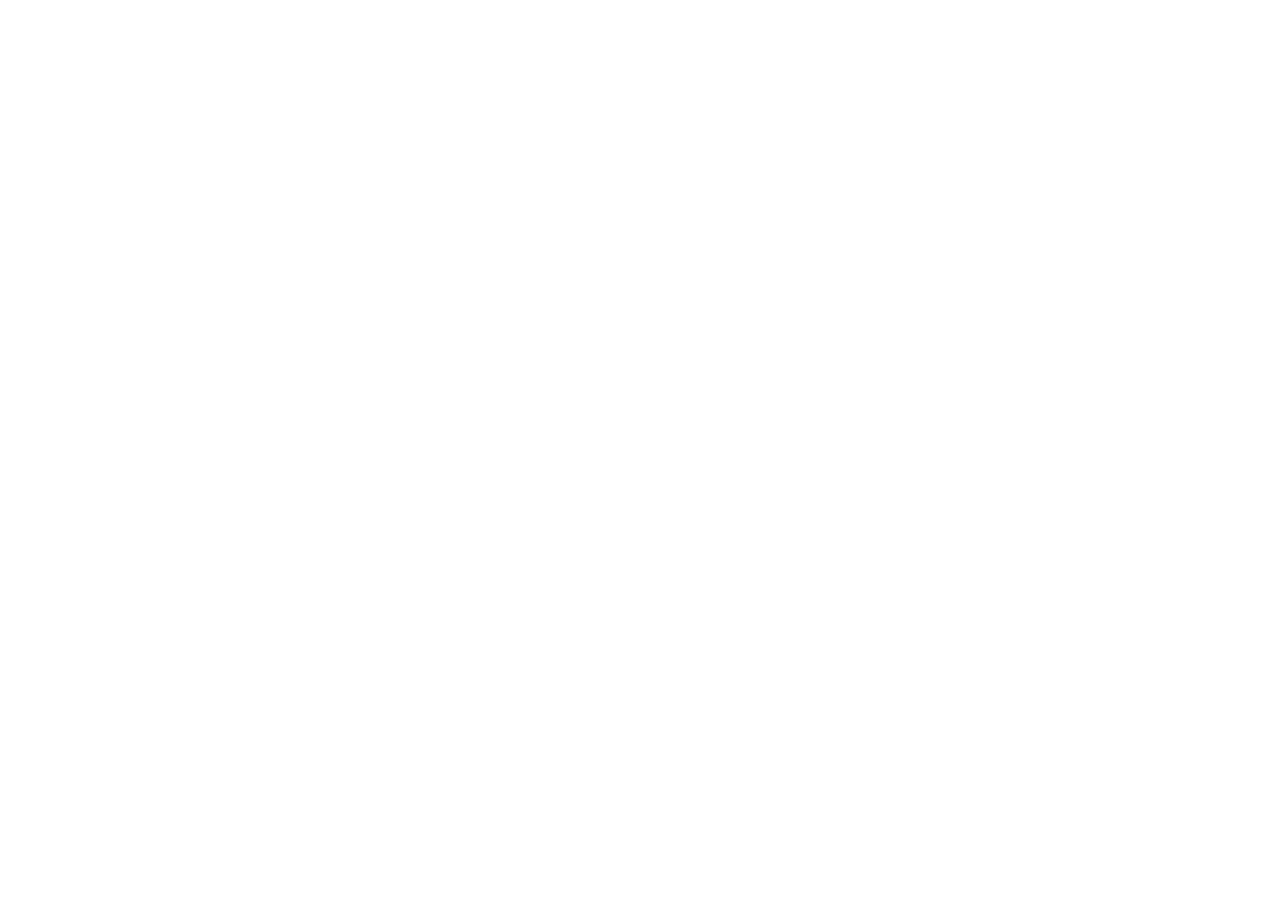
==== index.html @ 327523d8 "first commit" ====
<!DOCTYPE html>
<html lang="en">

<head>
    <meta charset="UTF-8">
    <meta name="viewport" content="width=device-width, initial-scale=1.0">
    <link rel="stylesheet" href="./style.css">
    <link rel="stylesheet" href="./navbar.css">
    <link rel="stylesheet" href="./header.css">
    <link rel="stylesheet" href="./section.css">
    <link rel="stylesheet" href="./footer.css">
    <title>Myntra Clone</title>
</head>

<body>

</body>

</html>
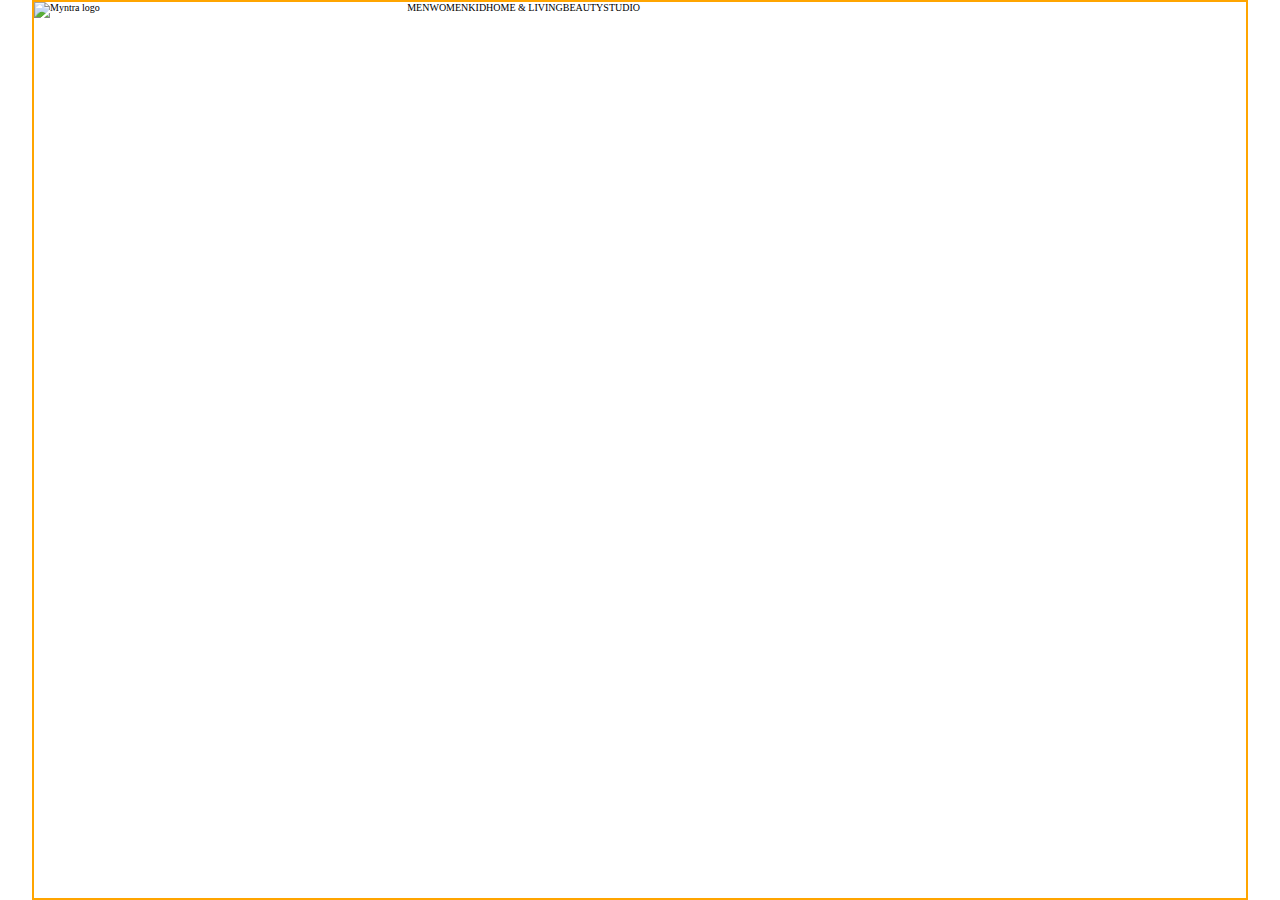
==== commit 43173642: "navbar completed" ====
--- a/index.html
+++ b/index.html
@@ -5,7 +5,7 @@
     <meta charset="UTF-8">
     <meta name="viewport" content="width=device-width, initial-scale=1.0">
     <link rel="stylesheet" href="./style.css">
-    <link rel="stylesheet" href="./navbar.css">
+
     <link rel="stylesheet" href="./header.css">
     <link rel="stylesheet" href="./section.css">
     <link rel="stylesheet" href="./footer.css">
@@ -13,7 +13,26 @@
 </head>
 
 <body>
+    <div class="container">
+        <header>
+            <div class="navbar-container">
+                <div>
+                    <img src="" alt="Myntra logo">
+                </div>
+                <nav>
+                    <ul>
+                        <li>MEN</li>
+                        <li>WOMEN</li>
+                        <li>KID</li>
+                        <li>HOME & LIVING</li>
+                        <li>BEAUTY</li>
+                        <li>STUDIO</li>
+                    </ul>
+                </nav>
+            </div>
 
+        </header>
+    </div>
 </body>
 
 </html>--- a/style.css
+++ b/style.css
@@ -0,0 +1,76 @@
+/*? boiler plate code */
+*,
+*::before,
+*::after {
+    box-sizing: border-box;
+    border: none;
+    padding: 0;
+    margin: 0;
+}
+
+html {
+    font-size: 62.5%; /* (62.5/100) * 16px = 10px */
+  }
+
+img {
+    display: block;
+    max-width: 100%;
+}
+
+menu:not(article menu),
+ol:not(article ol),
+ul:not(article ul) {
+    list-style: none;
+}
+
+menu,
+ol,
+ul {
+    padding-left: 0;
+}
+
+article ol,
+article ul {
+    list-style-position: inside;
+}
+
+
+a {
+    /* Places underlines below the descenders */
+    text-underline-position: under;
+
+
+    /* Sets the thickness as a percentage of the font size */
+    text-decoration-thickness: 8;
+}
+
+
+label,
+button,
+select,
+summary,
+[type=radio],
+[type=submit],
+[type=checkbox] {
+    cursor: pointer;
+}
+
+
+
+/* ? utility declaration */
+
+
+.container{
+    width: 1350px;
+    max-width: 95%;
+    min-height: 100vh;
+    margin: auto;
+    border: 2px solid orange ;
+}
+
+
+@media (prefers-reduced-motion: no-preference) {
+    html {
+          scroll-behavior: smooth;
+    }
+  }--- a/header.css
+++ b/header.css
@@ -0,0 +1,10 @@
+.navbar-container{
+    width: 50%;
+    display: flex;
+    justify-content: space-between
+    ;
+}
+
+.navbar-container nav ul{
+    display: flex;
+}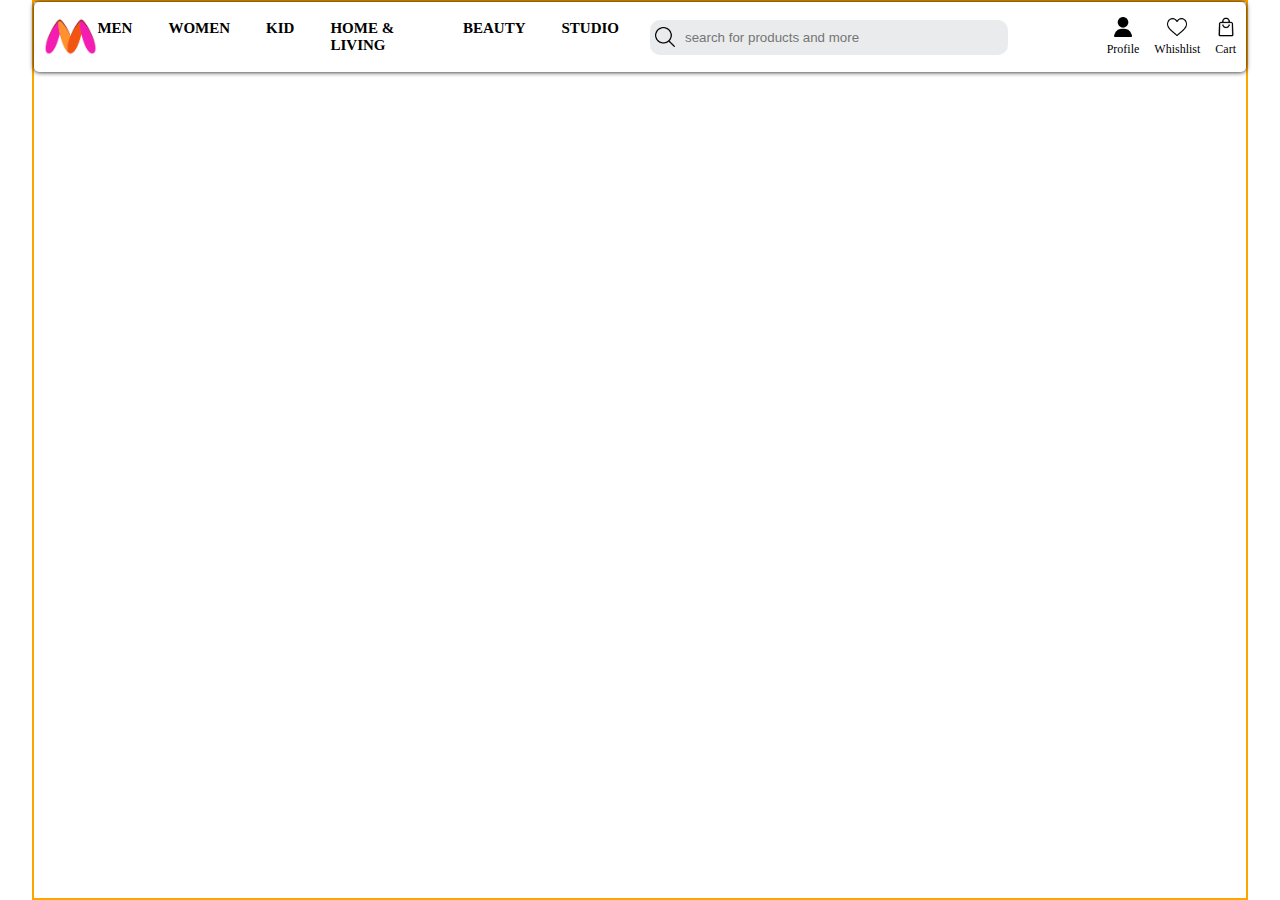
==== commit bbdcc5c4: "navbar" ====
--- a/index.html
+++ b/index.html
@@ -15,20 +15,45 @@
 <body>
     <div class="container">
         <header>
-            <div class="navbar-container">
-                <div>
-                    <img src="" alt="Myntra logo">
+            <div class="main-navbar-container">
+                <div class="navbar-container">
+                    <div class="logo-container">
+                        <img src="./assets/Myntra-icon-logo.png" alt="Myntra logo">
+                    </div>
+                    <nav>
+                        <ul>
+                            <li>MEN</li>
+                            <li>WOMEN</li>
+                            <li>KID</li>
+                            <li>HOME & LIVING</li>
+                            <li>BEAUTY</li>
+                            <li>STUDIO</li>
+                        </ul>
+                    </nav>
                 </div>
-                <nav>
-                    <ul>
-                        <li>MEN</li>
-                        <li>WOMEN</li>
-                        <li>KID</li>
-                        <li>HOME & LIVING</li>
-                        <li>BEAUTY</li>
-                        <li>STUDIO</li>
-                    </ul>
-                </nav>
+                <div class="navbar-container">
+                    <div class="input-container">
+                        <img src="./assets/search-interface-symbol.png" alt="search-icon">
+                        <input type="text" placeholder="search for products and more">
+                    </div>
+                    <div>
+                        <ul>
+                            <li class="user-icon-container">
+                                <img src="./assets/user.png" class="nav-secondary-icons" alt="user-profile">
+                                <span>Profile</span>
+                            </li>
+                            <li class="user-icon-container">
+                                <img src="./assets/heart.png" class="nav-secondary-icons" alt="user-like">
+                                <span>Whishlist</span>
+                            </li>
+                            <li class="user-icon-container">
+                                <img src="./assets/bag.png" class="nav-secondary-icons" alt="user-bag">
+                                <span>Cart</span>
+                            </li>
+                        </ul>
+                    </div>
+                </div>
+
             </div>
 
         </header>
--- a/header.css
+++ b/header.css
@@ -1,10 +1,96 @@
+.main-navbar-container{
+    /* border:2px solid red; */
+    padding: 1.5rem 1rem;
+    box-shadow: 0px 0px 5px black;
+    border-radius: 0.5rem;
+    display: flex;
+    justify-content: center;
+    align-items: center;
+}
+
 .navbar-container{
     width: 50%;
     display: flex;
-    justify-content: space-between
-    ;
+    justify-content: space-between;
+    align-items: center;
+    /* border: 2px solid red; */
 }
 
 .navbar-container nav ul{
     display: flex;
-}+}
+
+.navbar-container nav ul li{
+    margin-right:2.1rem;
+    font-size: 1.5rem;
+    font-weight: bold;
+    cursor: pointer;
+}
+
+
+/* ?search-profile-section styling */
+.navbar-container ul{
+    display: flex;
+    gap: 1.5rem;
+}
+/* ? secondary icon styling */
+.nav-secondary-icons{
+    width: 2rem;
+    height: 2rem;
+}
+.user-icon-container{
+    display: flex;
+    flex-direction: column;
+    justify-content: center;
+    gap: 0.5rem;
+    align-items: center;
+    font-size: 1.2rem;
+    cursor: pointer;
+}
+
+
+/*? Input container styling */
+.input-container{
+    /* border: 2px solid green; */
+    margin-left: 1rem;
+    width: 60%;
+    display: flex;
+    justify-content: center;
+    align-items: center;
+    position: relative;
+    /* min-width: 15rem; */
+}
+
+.input-container input{
+    width: 100%;
+    background-color: #696e7923;
+    padding: 1rem;
+    padding-left: 3.5rem;
+    outline: none;
+    border-radius: 10px;
+
+}
+.input-container img{
+    position:absolute;
+    width: 2rem;
+    height: 2rem;
+    top: 7px;
+    left: 5px;
+}
+
+/* ?search-profile-section styling ends here */
+
+
+
+
+
+
+
+/* ?Logo styling  */
+
+.logo-container{
+    width: 5.6rem;
+    height: 3.8rem;
+}
+
+
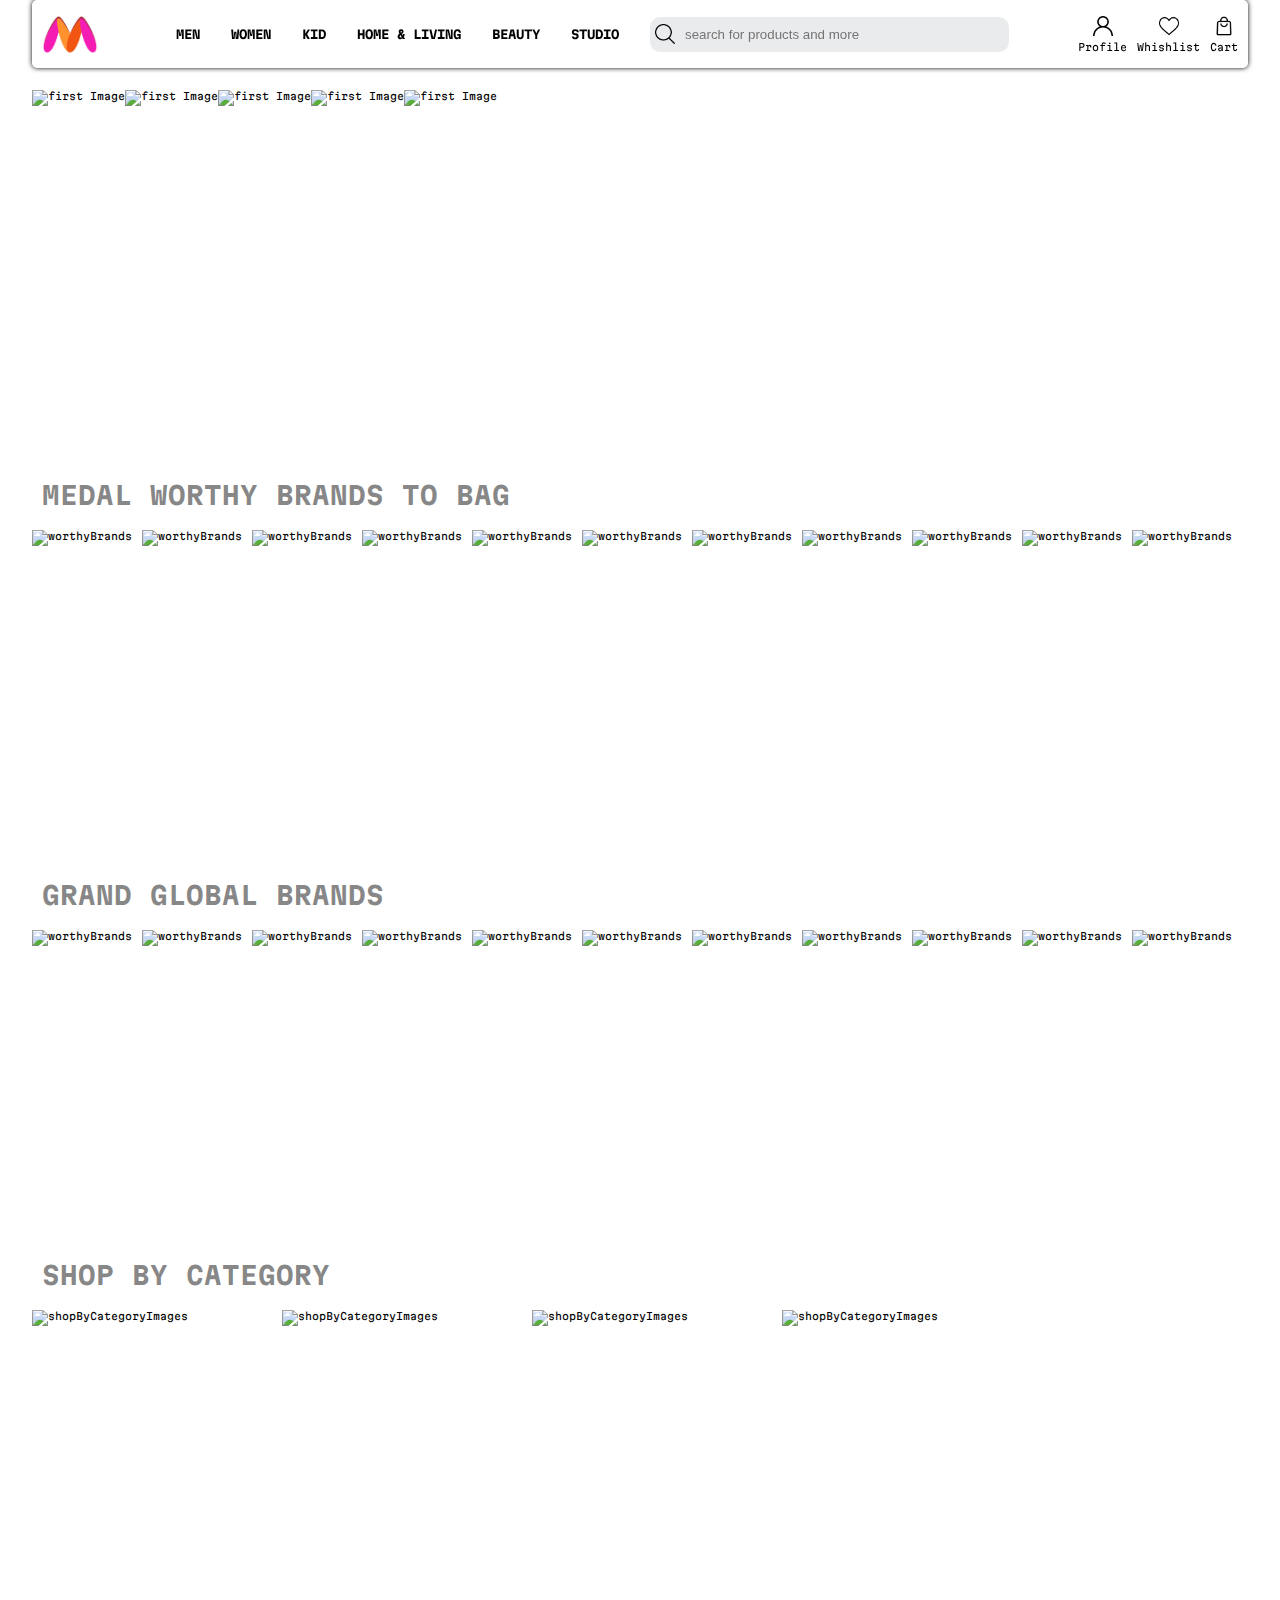
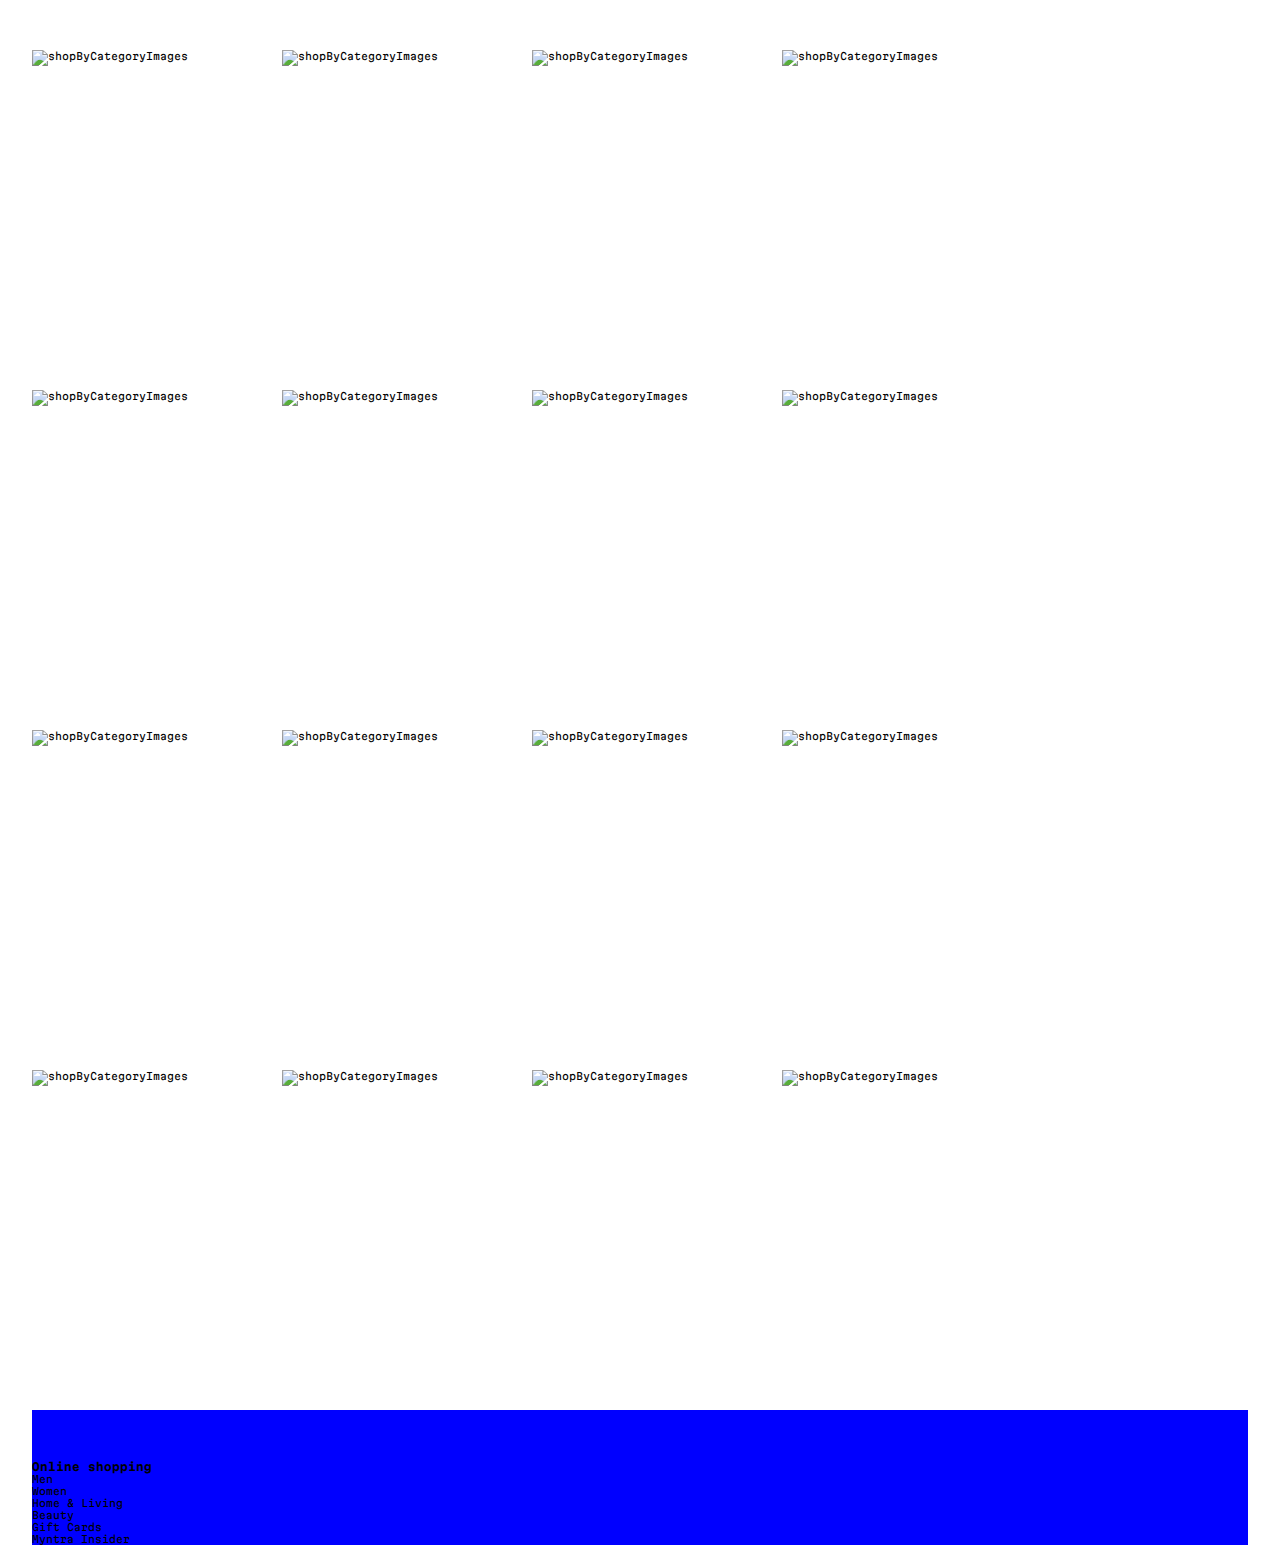
==== commit a0474a7c: "Footer remaining" ====
--- a/index.html
+++ b/index.html
@@ -57,6 +57,169 @@
             </div>
 
         </header>
+        <section>
+            <div class="caraousel-container">
+                <div class="caraousel-image-container">
+                    <img class="caraousel-image"
+                        src="https://assets.myntassets.com/w_980,c_limit,fl_progressive,dpr_2.0/assets/images/2022/7/28/6107d28b-2bcb-44e6-9743-655b54550b8f1659020199598-Workwear_Desk--1-.jpg"
+                        alt="first Image">
+                    <img class="caraousel-image"
+                        src="https://assets.myntassets.com/w_980,c_limit,fl_progressive,dpr_2.0/assets/images/2022/7/28/0174e4d7-448c-4746-8572-69461ad5be101659020268081-Tops---Tees_Desk.jpg"
+                        alt="first Image">
+                    <img class="caraousel-image"
+                        src="https://assets.myntassets.com/w_980,c_limit,fl_progressive,dpr_2.0/assets/images/2022/7/25/179e278f-77ee-44c2-bf39-9f00b0cd08e01658752429301-Handbags_Desk.jpg"
+                        alt="first Image">
+                    <img class="caraousel-image"
+                        src="https://assets.myntassets.com/w_980,c_limit,fl_progressive,dpr_2.0/assets/images/2022/7/25/9be788ff-39a4-4214-99d0-fc97505aae5a1658752545685-USPA_Desk_Banner.jpg"
+                        alt="first Image">
+                    <img class="caraousel-image"
+                        src="https://assets.myntassets.com/w_980,c_limit,fl_progressive,dpr_2.0/assets/images/2022/7/25/b656a7f4-4688-4997-bb7c-54b78793981e1658752386588-Western-Wear_Desk.jpg"
+                        alt="first Image">
+                </div>
+            </div>
+
+        </section>
+
+        <section>
+            <div class="medal-worthy-brands-container">
+                <h1>Medal worthy brands to bag</h1>
+                <div class="worthy-brands-container">
+                    <div class="worthy-brands-image-container">
+                        <img src="https://assets.myntassets.com/w_163,c_limit,fl_progressive,dpr_2.0/assets/images/retaillabs/2023/8/4/71a69cc9-210a-4a95-b37f-78319c8f33761691141606256-image_png2064277310.png"
+                            alt="worthyBrands">
+                        <img src="https://assets.myntassets.com/w_163,c_limit,fl_progressive,dpr_2.0/assets/images/2023/8/4/ccebd3fc-3628-4eb5-9604-5487049c2cff1691142886405-image_png356438875.png"
+                            alt="worthyBrands">
+                        <img src="https://assets.myntassets.com/w_163,c_limit,fl_progressive,dpr_2.0/assets/images/retaillabs/2023/8/4/dc79e7c8-af20-4b65-ae2f-da2ca8e8c3f31691134139774-image_png1749927309.png"
+                            alt="worthyBrands">
+                        <img src="https://assets.myntassets.com/w_163,c_limit,fl_progressive,dpr_2.0/assets/images/2023/8/3/51084b8a-9c9e-4b03-bc4a-dfd7738590eb1691076143197-image_png949061620--1-.png"
+                            alt="worthyBrands">
+                        <img src="https://assets.myntassets.com/w_163,c_limit,fl_progressive,dpr_2.0/assets/images/2023/8/3/eb385972-caf6-4e84-a37c-3fc2b4ac52041691079093062-image_png892897249.png"
+                            alt="worthyBrands">
+                        <img src="https://assets.myntassets.com/w_163,c_limit,fl_progressive,dpr_2.0/assets/images/2023/8/3/3a834277-7c69-4e28-b50d-79a1a50fb4e81691079063461-image_png_762128704--1-.png"
+                            alt="worthyBrands">
+                        <img src="https://assets.myntassets.com/w_163,c_limit,fl_progressive,dpr_2.0/assets/images/2023/8/3/d6529cc8-ff03-4d85-88b7-5358a1d5a46b1691057399814-image_png1830835492.png"
+                            alt="worthyBrands">
+                        <img src="https://assets.myntassets.com/w_163,c_limit,fl_progressive,dpr_2.0/assets/images/2023/8/3/2ccbd34a-3340-4b55-bd4e-2ac182e425c11691079149976-image_png_1139490265.png"
+                            alt="worthyBrands">
+                        <img src="https://assets.myntassets.com/w_163,c_limit,fl_progressive,dpr_2.0/assets/images/2023/8/3/4cde4706-089f-4049-9d9c-116d8631af381691056679844-image_png1175979315.png"
+                            alt="worthyBrands">
+                        <img src="https://assets.myntassets.com/w_163,c_limit,fl_progressive,dpr_2.0/assets/images/2023/8/4/944486f4-8cf8-456e-a0d5-c2655bf1deaa1691131597834-image_png_1935947130.png  "
+                            alt="worthyBrands">
+                        <img src="https://assets.myntassets.com/w_163,c_limit,fl_progressive,dpr_2.0/assets/images/2023/8/4/7abcde7c-18e5-44c5-9cd9-c1490daa842a1691142533559-image_png2078004791.png"
+                            alt="worthyBrands">
+                    </div>
+                </div>
+            </div>
+        </section>
+
+
+        <section>
+            <div class="medal-worthy-brands-container">
+                <h1>Grand Global Brands</h1>
+                <div class="worthy-brands-container">
+                    <div class="worthy-brands-image-container">
+                        <img src="https://assets.myntassets.com/w_163,c_limit,fl_progressive,dpr_2.0/assets/images/2023/7/31/81bcb28d-55f3-4d7b-bb5a-7cf7ee7fd8031690773011370-The_Collective.png"
+                            alt="worthyBrands">
+                        <img src="https://assets.myntassets.com/w_163,c_limit,fl_progressive,dpr_2.0/assets/images/2023/7/31/7aac1f32-1a1a-4ba6-924b-ee1c28553aed1690773011304-Nautica.png"
+                            alt="worthyBrands">
+                        <img src="https://assets.myntassets.com/w_163,c_limit,fl_progressive,dpr_2.0/assets/images/2023/8/2/9699db4e-8162-406a-85ba-e92116f0019f1690955825591-image_png2047004151.png"
+                            alt="worthyBrands">
+                        <img src="https://assets.myntassets.com/w_163,c_limit,fl_progressive,dpr_2.0/assets/images/2023/7/31/437645a4-988c-4f53-aff3-b1fdb34938481690773011106-FCUK.png"
+                            alt="worthyBrands">
+                        <img src="https://assets.myntassets.com/w_163,c_limit,fl_progressive,dpr_2.0/assets/images/2023/8/3/eb385972-caf6-4e84-a37c-3fc2b4ac52041691079093062-image_png892897249.png"
+                            alt="worthyBrands">
+                        <img src="https://assets.myntassets.com/w_163,c_limit,fl_progressive,dpr_2.0/assets/images/2023/7/31/044555a5-9987-4a06-8679-8aeb2dd963f91690773011013-boohooMan.png"
+                            alt="worthyBrands">
+                        <img src="https://assets.myntassets.com/w_163,c_limit,fl_progressive,dpr_2.0/assets/images/2023/8/3/d6529cc8-ff03-4d85-88b7-5358a1d5a46b1691057399814-image_png1830835492.png"
+                            alt="worthyBrands">
+                        <img src="https://assets.myntassets.com/w_163,c_limit,fl_progressive,dpr_2.0/assets/images/2023/8/2/805eeb23-ec17-4b50-b798-1244133c02041690955797245-image_png_1993656242.png"
+                            alt="worthyBrands">
+                        <img src="https://assets.myntassets.com/w_163,c_limit,fl_progressive,dpr_2.0/assets/images/2023/8/3/4cde4706-089f-4049-9d9c-116d8631af381691056679844-image_png1175979315.png"
+                            alt="worthyBrands">
+                        <img src="https://assets.myntassets.com/w_163,c_limit,fl_progressive,dpr_2.0/assets/images/2023/8/4/944486f4-8cf8-456e-a0d5-c2655bf1deaa1691131597834-image_png_1935947130.png  "
+                            alt="worthyBrands">
+                        <img src="https://assets.myntassets.com/w_163,c_limit,fl_progressive,dpr_2.0/assets/images/2023/7/31/6b6c7162-0086-4967-90c8-ec4792ec200c1690773011082-Dorothy_Perkin-_Boohoo.png"
+                            alt="worthyBrands">
+                    </div>
+                </div>
+            </div>
+        </section>
+
+
+
+        <section>
+            <div class="shop-by-category-container">
+                <h1>Shop by category</h1>
+                <div class="shop-by-category-group-image-container">
+                    <img src="https://assets.myntassets.com/w_163,c_limit,fl_progressive,dpr_2.0/assets/images/2023/7/31/0dedd7c2-6c01-4ab0-a907-8928e56066d41690787339184-Shop-By-Category_HP-4_02.jpg"
+                        alt="shopByCategoryImages" class="shop-by-category-image">
+                    <img src="https://assets.myntassets.com/w_163,c_limit,fl_progressive,dpr_2.0/assets/images/2023/7/31/bfab4827-0ea6-4a5b-8b8d-167d497ae78e1690787339167-Shop-By-Category_HP-4_03.jpg"
+                        alt="shopByCategoryImages" class="shop-by-category-image">
+                    <img src="https://assets.myntassets.com/w_163,c_limit,fl_progressive,dpr_2.0/assets/images/2023/7/31/c61cfcfb-749f-4d8e-a318-0ea8f8705a1c1690787339442-Shop-By-Category_HP-4_04.jpg"
+                        alt="shopByCategoryImages" class="shop-by-category-image">
+                    <img src="https://assets.myntassets.com/w_163,c_limit,fl_progressive,dpr_2.0/assets/images/2023/7/31/a50c2dec-c5bc-46f3-b754-294fb46c61971690787339077-Shop-By-Category_HP-4_05.jpg"
+                        alt="shopByCategoryImages" class="shop-by-category-image">
+                    <img src="https://assets.myntassets.com/w_163,c_limit,fl_progressive,dpr_2.0/assets/images/2023/7/31/dd262b36-3a75-464a-97b5-235984080d851690787338916-Shop-By-Category_HP-4_11.jpg"
+                        alt="shopByCategoryImages" class="shop-by-category-image">
+                    <img src="https://assets.myntassets.com/w_163,c_limit,fl_progressive,dpr_2.0/assets/images/2023/7/31/0dedd7c2-6c01-4ab0-a907-8928e56066d41690787339184-Shop-By-Category_HP-4_02.jpg"
+                        alt="shopByCategoryImages" class="shop-by-category-image">
+                    <img src="https://assets.myntassets.com/w_163,c_limit,fl_progressive,dpr_2.0/assets/images/2023/7/31/bfab4827-0ea6-4a5b-8b8d-167d497ae78e1690787339167-Shop-By-Category_HP-4_03.jpg"
+                        alt="shopByCategoryImages" class="shop-by-category-image">
+                    <img src="https://assets.myntassets.com/w_163,c_limit,fl_progressive,dpr_2.0/assets/images/2023/7/31/c61cfcfb-749f-4d8e-a318-0ea8f8705a1c1690787339442-Shop-By-Category_HP-4_04.jpg"
+                        alt="shopByCategoryImages" class="shop-by-category-image">
+                    <img src="https://assets.myntassets.com/w_163,c_limit,fl_progressive,dpr_2.0/assets/images/2023/7/31/a50c2dec-c5bc-46f3-b754-294fb46c61971690787339077-Shop-By-Category_HP-4_05.jpg"
+                        alt="shopByCategoryImages" class="shop-by-category-image">
+                    <img src="https://assets.myntassets.com/w_163,c_limit,fl_progressive,dpr_2.0/assets/images/2023/7/31/dd262b36-3a75-464a-97b5-235984080d851690787338916-Shop-By-Category_HP-4_11.jpg"
+                        alt="shopByCategoryImages" class="shop-by-category-image">
+                    <img src="https://assets.myntassets.com/w_163,c_limit,fl_progressive,dpr_2.0/assets/images/2023/7/31/0dedd7c2-6c01-4ab0-a907-8928e56066d41690787339184-Shop-By-Category_HP-4_02.jpg"
+                        alt="shopByCategoryImages" class="shop-by-category-image">
+                    <img src="https://assets.myntassets.com/w_163,c_limit,fl_progressive,dpr_2.0/assets/images/2023/7/31/bfab4827-0ea6-4a5b-8b8d-167d497ae78e1690787339167-Shop-By-Category_HP-4_03.jpg"
+                        alt="shopByCategoryImages" class="shop-by-category-image">
+                    <img src="https://assets.myntassets.com/w_163,c_limit,fl_progressive,dpr_2.0/assets/images/2023/7/31/c61cfcfb-749f-4d8e-a318-0ea8f8705a1c1690787339442-Shop-By-Category_HP-4_04.jpg"
+                        alt="shopByCategoryImages" class="shop-by-category-image">
+                    <img src="https://assets.myntassets.com/w_163,c_limit,fl_progressive,dpr_2.0/assets/images/2023/7/31/a50c2dec-c5bc-46f3-b754-294fb46c61971690787339077-Shop-By-Category_HP-4_05.jpg"
+                        alt="shopByCategoryImages" class="shop-by-category-image">
+                    <img src="https://assets.myntassets.com/w_163,c_limit,fl_progressive,dpr_2.0/assets/images/2023/7/31/dd262b36-3a75-464a-97b5-235984080d851690787338916-Shop-By-Category_HP-4_11.jpg"
+                        alt="shopByCategoryImages" class="shop-by-category-image">
+                    <img src="https://assets.myntassets.com/w_163,c_limit,fl_progressive,dpr_2.0/assets/images/2023/7/31/0dedd7c2-6c01-4ab0-a907-8928e56066d41690787339184-Shop-By-Category_HP-4_02.jpg"
+                        alt="shopByCategoryImages" class="shop-by-category-image">
+                    <img src="https://assets.myntassets.com/w_163,c_limit,fl_progressive,dpr_2.0/assets/images/2023/7/31/bfab4827-0ea6-4a5b-8b8d-167d497ae78e1690787339167-Shop-By-Category_HP-4_03.jpg"
+                        alt="shopByCategoryImages" class="shop-by-category-image">
+                    <img src="https://assets.myntassets.com/w_163,c_limit,fl_progressive,dpr_2.0/assets/images/2023/7/31/c61cfcfb-749f-4d8e-a318-0ea8f8705a1c1690787339442-Shop-By-Category_HP-4_04.jpg"
+                        alt="shopByCategoryImages" class="shop-by-category-image">
+                    <img src="https://assets.myntassets.com/w_163,c_limit,fl_progressive,dpr_2.0/assets/images/2023/7/31/a50c2dec-c5bc-46f3-b754-294fb46c61971690787339077-Shop-By-Category_HP-4_05.jpg"
+                        alt="shopByCategoryImages" class="shop-by-category-image">
+                    <img src="https://assets.myntassets.com/w_163,c_limit,fl_progressive,dpr_2.0/assets/images/2023/7/31/dd262b36-3a75-464a-97b5-235984080d851690787338916-Shop-By-Category_HP-4_11.jpg"
+                        alt="shopByCategoryImages" class="shop-by-category-image">
+
+                </div>
+            </div>
+        </section>
+
+        <footer>
+            <div class="footer-container">
+                <div class="section1">
+                    <div>
+                        <span>
+                            Online shopping
+                        </span>
+
+                        <ul>
+                            <li>Men</li>
+                            <li>Women</li>
+                            <li>Home & Living</li>
+                            <li>Beauty</li>
+                            <li>Gift Cards</li>
+                            <li>Myntra Insider</li>
+
+                        </ul>
+                    </div>
+                </div>
+                <div class="section1"></div>
+                <div class="section1"></div>
+                <div class="section1"></div>
+            </div>
+        </footer>
     </div>
 </body>
 
--- a/style.css
+++ b/style.css
@@ -1,4 +1,6 @@
 /*? boiler plate code */
+@import url('https://fonts.googleapis.com/css2?family=Martian+Mono:wght@100;200;300;400;500;600;700;800&display=swap');
+
 *,
 *::before,
 *::after {
@@ -9,8 +11,10 @@
 }
 
 html {
-    font-size: 62.5%; /* (62.5/100) * 16px = 10px */
-  }
+    font-size: 62.5%;
+    /* (62.5/100) * 16px = 10px */
+    font-family: 'Martian Mono', monospace;
+}
 
 img {
     display: block;
@@ -60,17 +64,38 @@
 /* ? utility declaration */
 
 
-.container{
+.container {
     width: 1350px;
     max-width: 95%;
     min-height: 100vh;
     margin: auto;
-    border: 2px solid orange ;
+    /* border: 2px solid orange; */
+
 }
+
+/* custome scrollbar */
+
+/* width */
+::-webkit-scrollbar {
+    width: 5px;
+    height: 5px;
+    border-radius: 4rem;
+}
+
+/* Track */
+::-webkit-scrollbar-track {
+    background: #f1f1f1;
+}
+
+/* Handle */
+::-webkit-scrollbar-thumb {
+    background: #F41CB2;
+}
+
 
 
 @media (prefers-reduced-motion: no-preference) {
     html {
-          scroll-behavior: smooth;
+        scroll-behavior: smooth;
     }
-  }+}--- a/header.css
+++ b/header.css
@@ -1,14 +1,19 @@
-.main-navbar-container{
+.main-navbar-container {
     /* border:2px solid red; */
+    background-color: white;
     padding: 1.5rem 1rem;
     box-shadow: 0px 0px 5px black;
     border-radius: 0.5rem;
     display: flex;
     justify-content: center;
     align-items: center;
+    position: fixed;
+    top: 0;
+    width: 95%;
+
 }
 
-.navbar-container{
+.navbar-container {
     width: 50%;
     display: flex;
     justify-content: space-between;
@@ -16,41 +21,44 @@
     /* border: 2px solid red; */
 }
 
-.navbar-container nav ul{
+.navbar-container nav ul {
     display: flex;
 }
 
-.navbar-container nav ul li{
-    margin-right:2.1rem;
-    font-size: 1.5rem;
+.navbar-container nav ul li {
+    margin-right: 2.1rem;
+    font-size: 1.2rem;
     font-weight: bold;
     cursor: pointer;
+    word-spacing: 0.7;
 }
 
 
 /* ?search-profile-section styling */
-.navbar-container ul{
+.navbar-container ul {
     display: flex;
-    gap: 1.5rem;
+    gap: 1rem;
 }
+
 /* ? secondary icon styling */
-.nav-secondary-icons{
+.nav-secondary-icons {
     width: 2rem;
     height: 2rem;
 }
-.user-icon-container{
+
+.user-icon-container {
     display: flex;
     flex-direction: column;
     justify-content: center;
     gap: 0.5rem;
     align-items: center;
-    font-size: 1.2rem;
+    font-size: 1rem;
     cursor: pointer;
 }
 
 
 /*? Input container styling */
-.input-container{
+.input-container {
     /* border: 2px solid green; */
     margin-left: 1rem;
     width: 60%;
@@ -61,7 +69,7 @@
     /* min-width: 15rem; */
 }
 
-.input-container input{
+.input-container input {
     width: 100%;
     background-color: #696e7923;
     padding: 1rem;
@@ -70,8 +78,9 @@
     border-radius: 10px;
 
 }
-.input-container img{
-    position:absolute;
+
+.input-container img {
+    position: absolute;
     width: 2rem;
     height: 2rem;
     top: 7px;
@@ -88,9 +97,7 @@
 
 /* ?Logo styling  */
 
-.logo-container{
+.logo-container {
     width: 5.6rem;
     height: 3.8rem;
-}
-
-
+}--- a/section.css
+++ b/section.css
@@ -0,0 +1,83 @@
+.caraousel-container {
+    padding-top: 6rem;
+    margin-top: 3rem;
+    height: 38rem;
+    overflow-x: auto;
+
+}
+
+.caraousel-image-container {
+    display: flex;
+    height: 100%;
+    width: 100%;
+
+}
+
+.caraousel-image {
+    margin-bottom: 1rem;
+}
+
+
+
+
+
+
+.medal-worthy-brands-container {
+    /* border: 2px solid green; */
+    display: flex;
+    flex-direction: column;
+    align-items: start;
+    justify-content: center;
+    margin-top: 4rem;
+}
+
+.medal-worthy-brands-container h1 {
+    margin: 3rem 0 2rem 1rem;
+    font-size: 2.5rem;
+    text-transform: uppercase;
+    color: #00000079;
+}
+
+.worthy-brands-image-container img {
+    height: 100%;
+    margin-bottom: 1rem;
+}
+
+.worthy-brands-container {
+    /* border: 2px solid yellow; */
+    width: 100%;
+    height: 28rem;
+    overflow-x: auto;
+}
+
+.worthy-brands-image-container {
+    width: 100%;
+    height: 100%;
+    display: flex;
+    gap: 1rem;
+
+}
+
+
+.shop-by-category-container {
+    margin-top: 5rem;
+    /* border: 2px solid red; */
+}
+
+.shop-by-category-container h1 {
+    margin: 3rem 0 2rem 1rem;
+    font-size: 2.5rem;
+    text-transform: uppercase;
+    color: #00000079;
+}
+
+.shop-by-category-group-image-container {
+    /* border: 2px solid yellow; */
+    display: flex;
+    flex-wrap: wrap;
+}
+
+.shop-by-category-image {
+    width: 25rem;
+    height: 34rem;
+}--- a/footer.css
+++ b/footer.css
@@ -0,0 +1,18 @@
+.footer-container {
+    background-color: blue;
+    width: 100%;
+    min-height: 10rem;
+    display: flex;
+}
+
+.section1 {
+    margin-top: 5rem;
+    display: flex;
+    flex-direction: column;
+}
+
+.section1 span {
+    font-weight: bolder;
+    font-size: 1.1rem;
+    margin-bottom: 4rem;
+}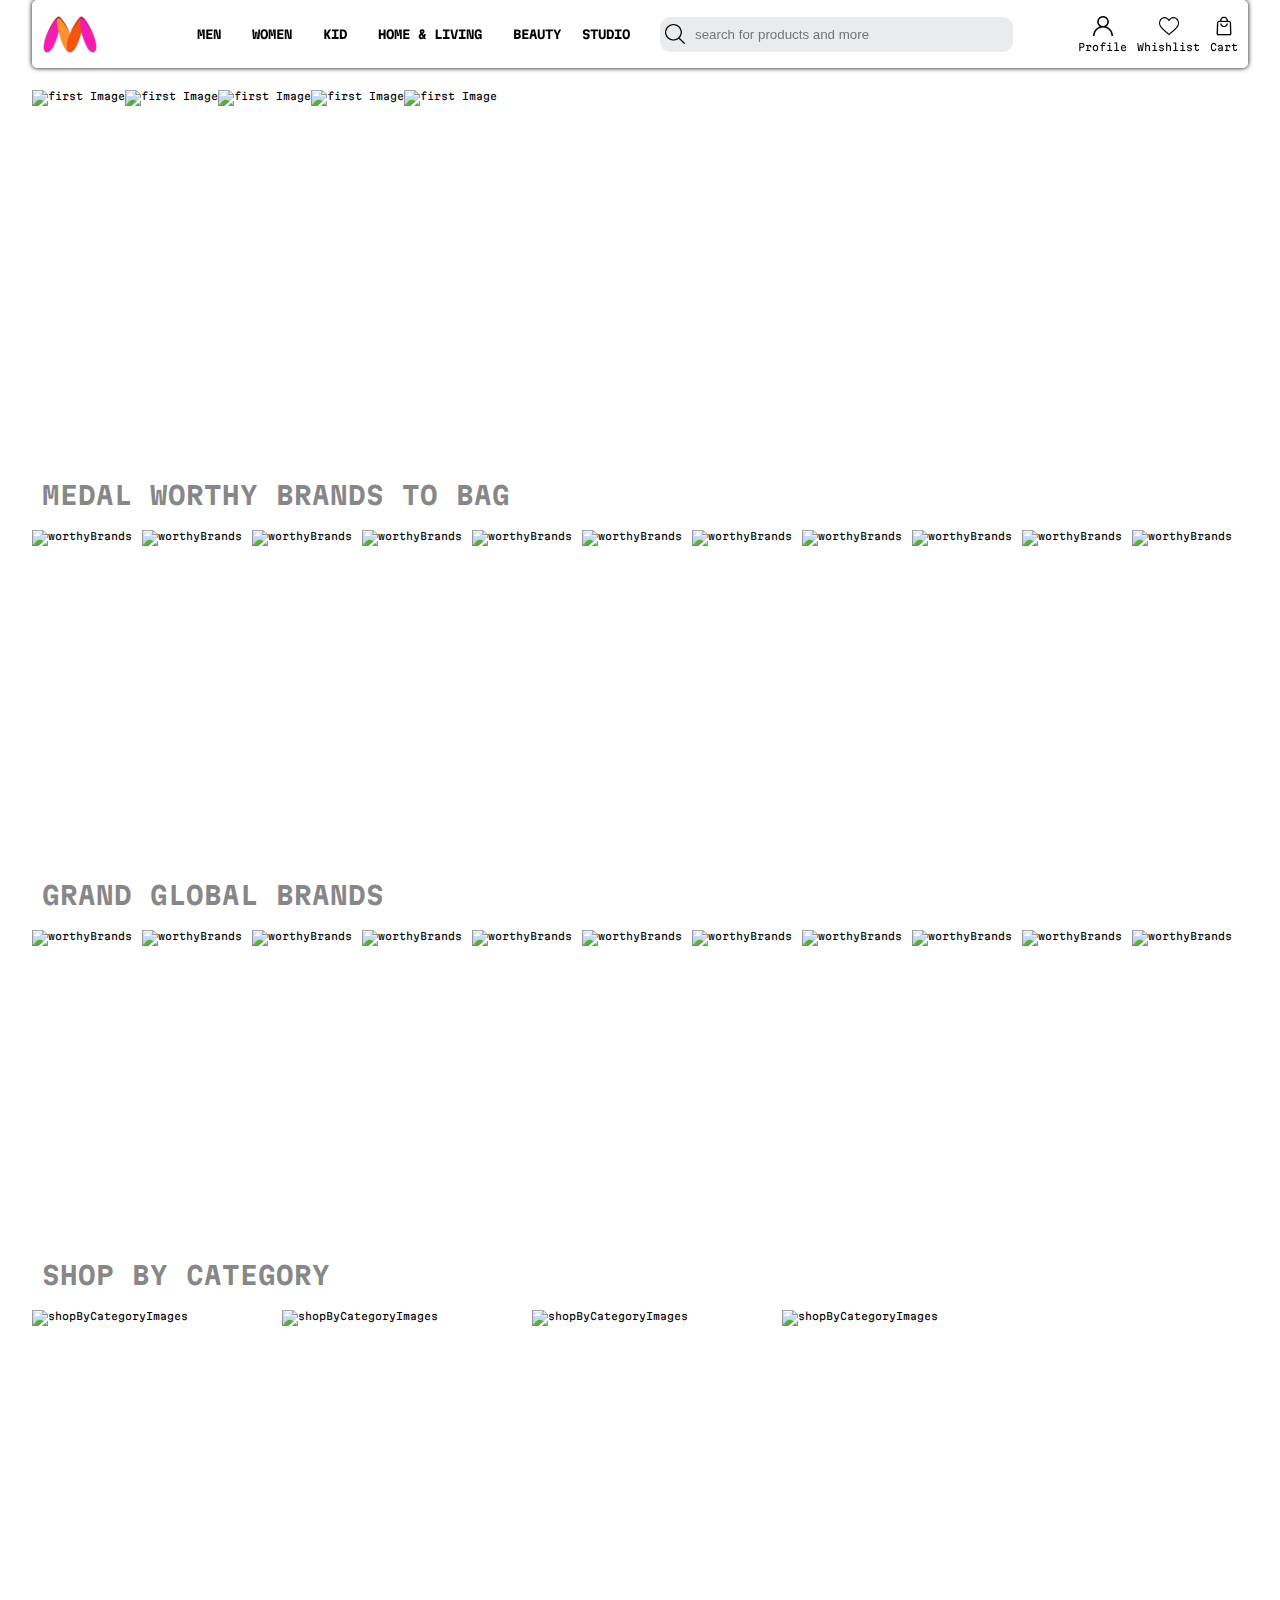
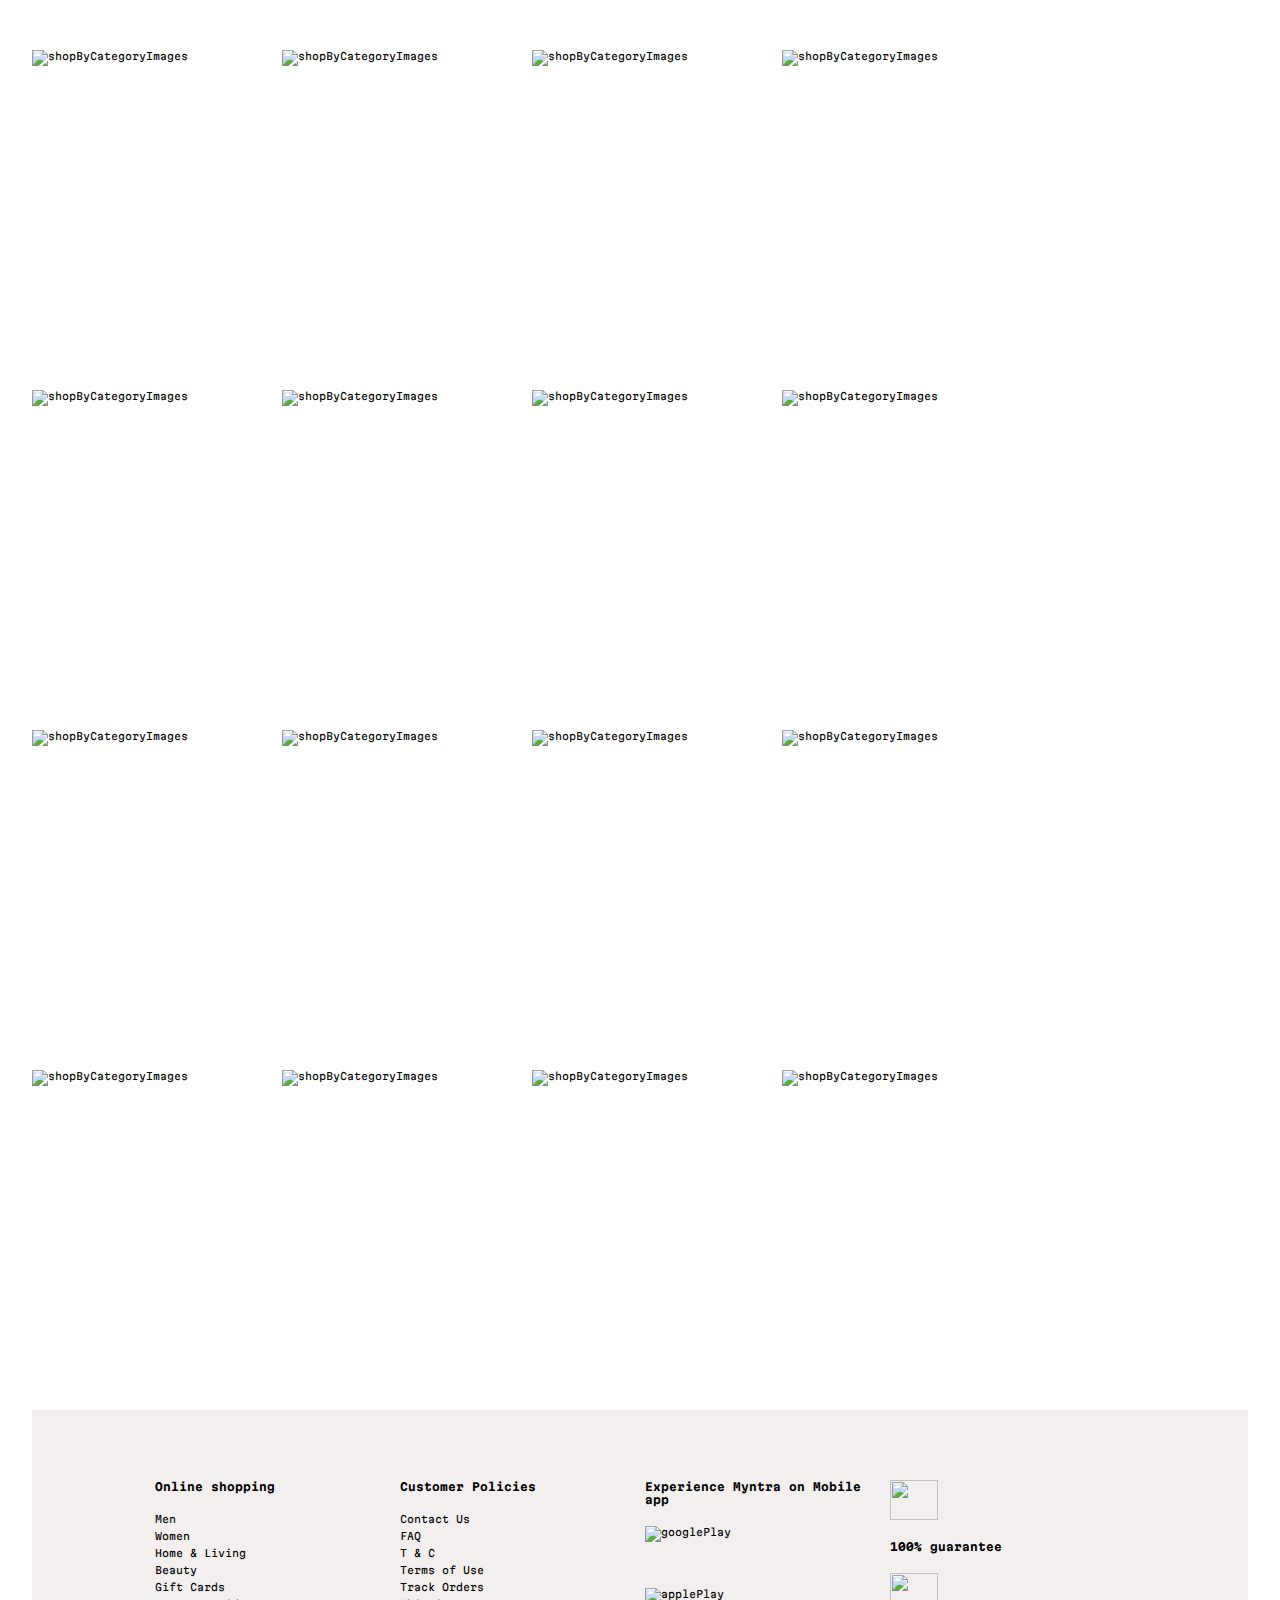
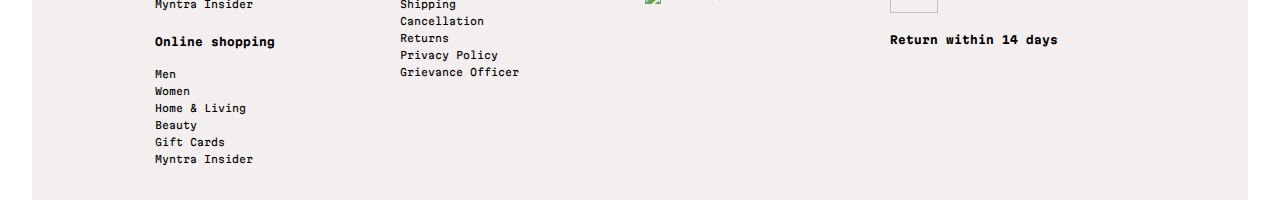
==== commit 67ec3df5: "lots of changes are going to be done and hence creating new project" ====
--- a/index.html
+++ b/index.html
@@ -27,8 +27,98 @@
                             <li>KID</li>
                             <li>HOME & LIVING</li>
                             <li>BEAUTY</li>
-                            <li>STUDIO</li>
-                        </ul>
+
+                        </ul>
+                        <div class="nav-tab-info-container">
+
+                            <div class="nav-tab-section">
+                                <span class="headline">Hello</span>
+                                <ul>
+                                    <li>Helo</li>
+                                    <li>Helo</li>
+                                    <li>Helo</li>
+                                    <li>Helo</li>
+                                    <li>Helo</li>
+                                    <li>Helo</li>
+                                    <li>Helo</li>
+                                </ul>
+                            </div>
+                            <div class="nav-tab-section">
+                                <span class="headline">Hello</span>
+                                <ul>
+                                    <li>Helo</li>
+                                    <li>Helo</li>
+                                    <li>Helo</li>
+                                    <li>Helo</li>
+                                    <li>Helo</li>
+                                    <li>Helo</li>
+                                    <li>Helo</li>
+                                </ul>
+                            </div>
+                            <div class="nav-tab-section">
+                                <span class="headline">Hello</span>
+                                <ul>
+                                    <li>Helo</li>
+                                    <li>Helo</li>
+                                    <li>Helo</li>
+                                    <li>Helo</li>
+                                    <li>Helo</li>
+                                    <li>Helo</li>
+                                    <li>Helo</li>
+                                </ul>
+                            </div>
+                            <div class="nav-tab-section">
+                                <span class="headline">Hello</span>
+                                <ul>
+                                    <li>Helo</li>
+                                    <li>Helo</li>
+                                    <li>Helo</li>
+                                    <li>Helo</li>
+                                    <li>Helo</li>
+                                    <li>Helo</li>
+                                    <li>Helo</li>
+                                </ul>
+                            </div>
+
+                            <div class="nav-tab-section">
+                                <span class="headline">Hello</span>
+                                <ul>
+                                    <li>Helo</li>
+                                    <li>Helo</li>
+                                    <li>Helo</li>
+                                    <li>Helo</li>
+                                    <li>Helo</li>
+                                    <li>Helo</li>
+                                    <li>Helo</li>
+                                </ul>
+                            </div>
+                            <div class="nav-tab-section">
+                                <span class="headline">Hello</span>
+                                <ul>
+                                    <li>Helo</li>
+                                    <li>Helo</li>
+                                    <li>Helo</li>
+                                    <li>Helo</li>
+                                    <li>Helo</li>
+                                    <li>Helo</li>
+                                    <li>Helo</li>
+                                </ul>
+                            </div>
+
+
+
+
+                        </div>
+                        <span>STUDIO</span>
+                        <div class="nav-tab-studio-container">
+                            <img src="https://constant.myntassets.com/web/assets/img/studio-logo-new.svg"
+                                alt="imageStudio">
+                            <h3>Your Daily Inspiration for everything fashion</h3>
+                            <img src="https://constant.myntassets.com/web/assets/img/sudio-nav-banner.png"
+                                alt="imageStudio">
+                        </div>
+
+
                     </nav>
                 </div>
                 <div class="navbar-container">
@@ -37,11 +127,15 @@
                         <input type="text" placeholder="search for products and more">
                     </div>
                     <div>
-                        <ul>
+                        <ul class="search-ul">
                             <li class="user-icon-container">
                                 <img src="./assets/user.png" class="nav-secondary-icons" alt="user-profile">
                                 <span>Profile</span>
                             </li>
+
+                            <div class="nav-tab-user-container">
+
+                            </div>
                             <li class="user-icon-container">
                                 <img src="./assets/heart.png" class="nav-secondary-icons" alt="user-like">
                                 <span>Whishlist</span>
@@ -57,6 +151,10 @@
             </div>
 
         </header>
+        <section class="nav-tab-section">
+
+
+        </section>
         <section>
             <div class="caraousel-container">
                 <div class="caraousel-image-container">
@@ -214,11 +312,77 @@
 
                         </ul>
                     </div>
-                </div>
-                <div class="section1"></div>
-                <div class="section1"></div>
-                <div class="section1"></div>
-            </div>
+                    <div>
+                        <span>
+                            Online shopping
+                        </span>
+
+                        <ul>
+                            <li>Men</li>
+                            <li>Women</li>
+                            <li>Home & Living</li>
+                            <li>Beauty</li>
+                            <li>Gift Cards</li>
+                            <li>Myntra Insider</li>
+
+                        </ul>
+                    </div>
+                </div>
+                <div class="section1">
+                    <div>
+                        <span>
+                            Customer Policies
+                        </span>
+
+                        <ul>
+                            <li>Contact Us</li>
+                            <li>FAQ</li>
+                            <li>T & C</li>
+                            <li>Terms of Use</li>
+                            <li>Track Orders</li>
+                            <li>Shipping</li>
+                            <li>Cancellation</li>
+                            <li>Returns</li>
+                            <li>Privacy Policy</li>
+                            <li>Grievance Officer</li>
+
+                        </ul>
+                    </div>
+                </div>
+                <div class="section1">
+                    <div>
+                        <span>
+                            Experience Myntra on Mobile app
+                        </span>
+                        <div class="mobile-links">
+                            <img src="https://constant.myntassets.com/web/assets/img/80cc455a-92d2-4b5c-a038-7da0d92af33f1539674178924-google_play.png"
+                                alt="googlePlay">
+                            <img src="https://constant.myntassets.com/web/assets/img/bc5e11ad-0250-420a-ac71-115a57ca35d51539674178941-apple_store.png"
+                                alt="applePlay">
+                        </div>
+                    </div>
+
+                </div>
+                <div class="section1">
+                    <div>
+                        <img class="icons"
+                            src="https://constant.myntassets.com/web/assets/img/6c3306ca-1efa-4a27-8769-3b69d16948741574602902452-original.png"
+                            alt="">
+                        <span>100% guarantee</span>
+                    </div>
+                    <div>
+                        <img class="icons"
+                            src="https://assets.myntassets.com/assets/images/retaillabs/2023/5/22/becb1b16-86cc-4e78-bdc7-7801c17947831684737106127-Return-Window-image.png"
+                            alt="">
+
+                        <span>Return within 14 days</span>
+
+                    </div>
+
+                </div>
+
+
+
         </footer>
     </div>
 </body>
--- a/style.css
+++ b/style.css
@@ -80,6 +80,7 @@
     width: 5px;
     height: 5px;
     border-radius: 4rem;
+    cursor: pointer;
 }
 
 /* Track */
--- a/header.css
+++ b/header.css
@@ -7,6 +7,7 @@
     display: flex;
     justify-content: center;
     align-items: center;
+    gap: 2rem;
     position: fixed;
     top: 0;
     width: 95%;
@@ -23,6 +24,14 @@
 
 .navbar-container nav ul {
     display: flex;
+}
+
+.navbar-container nav {
+    display: flex;
+    font-size: 1.2rem;
+    font-weight: bold;
+    cursor: pointer;
+    word-spacing: 0.7;
 }
 
 .navbar-container nav ul li {
@@ -32,6 +41,7 @@
     cursor: pointer;
     word-spacing: 0.7;
 }
+
 
 
 /* ?search-profile-section styling */
@@ -100,4 +110,92 @@
 .logo-container {
     width: 5.6rem;
     height: 3.8rem;
+}
+
+
+
+
+/* nav tab section */
+
+.nav-tab-info-container {
+    width: 60%;
+    height: 65vh;
+    /* border: 2px solid red; */
+    padding: 2rem;
+    position: absolute;
+
+    top: 67px;
+    left: 121px;
+    display: none;
+    background-color: white;
+    box-shadow: 0px 0px 10px black;
+}
+
+.nav-tab-section {
+    display: flex;
+    flex-direction: column;
+    gap: 1rem;
+    width: 25%;
+    margin-bottom: 1rem;
+}
+
+.nav-tab-section ul {
+    display: flex;
+    flex-direction: column;
+
+}
+
+nav .nav-tab-section ul li {
+    font-weight: 200;
+}
+
+nav .nav-tab-section span.headline {
+    color: rgb(209, 24, 55);
+}
+
+.nav-tab-studio-container {
+    position: absolute;
+    display: none;
+    width: 40%;
+    top: 67px;
+    left: 603px;
+    height: 65vh;
+    background-color: white;
+    box-shadow: 0px 0px 10px black;
+
+    padding: 2rem;
+    align-items: center;
+    gap: 2rem;
+}
+
+.nav-tab-studio-container img:first-child {
+    width: 10.3rem;
+    height: 2.9rem;
+}
+
+.nav-tab-user-container {
+    position: absolute;
+    display: none;
+    width: 20%;
+    top: 67px;
+    left: 1020px;
+    /* border: 2px solid black; */
+}
+
+
+
+nav ul:hover+.nav-tab-info-container {
+    display: flex;
+    flex-wrap: wrap;
+
+}
+
+nav span:hover+.nav-tab-studio-container {
+    display: flex;
+    flex-direction: column;
+}
+
+
+.search-ul li:first-child:hover+.nav-tab-user-container {
+    display: flex;
 }--- a/footer.css
+++ b/footer.css
@@ -1,18 +1,74 @@
 .footer-container {
-    background-color: blue;
+    background-color: rgba(241, 235, 235, 0.822);
     width: 100%;
+    display: flex;
+    justify-content: center;
+    align-items: start;
     min-height: 10rem;
-    display: flex;
+    gap: 1rem;
+    padding: 2rem;
+    /* border-radius: 5rem; */
 }
 
 .section1 {
     margin-top: 5rem;
+
     display: flex;
     flex-direction: column;
+    gap: 1rem;
+    width: 20%;
+    /* border: 2px solid red; */
+}
+
+.section1 div {
+    display: flex;
+    flex-direction: column;
+    gap: 2rem;
+    margin-bottom: 1rem;
 }
 
 .section1 span {
     font-weight: bolder;
     font-size: 1.1rem;
-    margin-bottom: 4rem;
+}
+
+.section1 div ul {
+    font-size: 1rem;
+}
+
+.section1 div ul li {
+    margin-bottom: 0.5rem;
+}
+
+.section1 .mobile-links {
+    display: flex;
+
+}
+
+.section1 .mobile-links img {
+    width: 14rem;
+    height: 4.2rem;
+}
+
+.follow-icons {
+    display: flex;
+    width: 100%;
+    /* border: 2px solid red; */
+
+    justify-content: start;
+    align-items: center;
+}
+
+.follow-icons img {
+    width: 20px;
+    height: 20px;
+}
+
+.section1 div.icon-container {
+    display: flex;
+}
+
+.icons {
+    width: 48px;
+    height: 40px;
 }